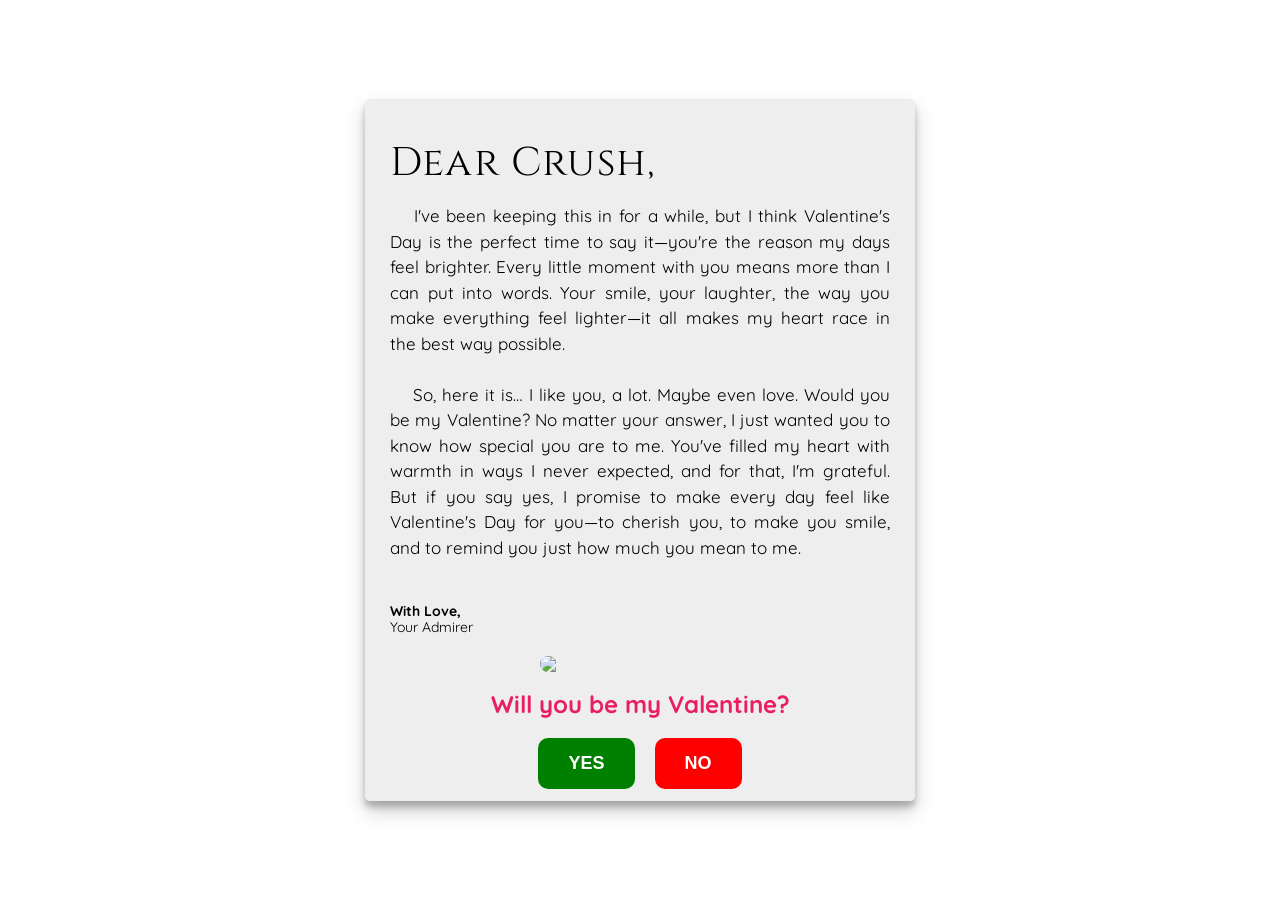
==== index.html @ 2d618d9e "My first commit Please say yes" ====
<!DOCTYPE html>
<html lang="en">
    <head>
        <meta charset="UTF-8">
        <meta name="viewport" content="width=device-width, initial-scale=1.0">
        <link rel="preconnect" href="https://fonts.googleapis.com">
        <link rel="preconnect" href="https://fonts.gstatic.com" crossorigin>
        <link href="https://fonts.googleapis.com/css2?family=Cinzel:wght@400..900&family=DM+Serif+Display:ital@0;1&family=Dancing+Script:wght@400..700&family=Playfair+Display:ital,wght@0,400..900;1,400..900&family=Quicksand:wght@300..700&display=swap" rel="stylesheet">
        <link rel="stylesheet" href="style.css">
        <title>Valentine Confession</title>
    </head>
    <body>
        <p class="instruction">Click the heart!</p>
        <div class="container">
            <label>
            <div class="heart">
                <img src="https://upload.wikimedia.org/wikipedia/commons/4/42/Love_Heart_SVG.svg"></img>
            </div>
            <input id="messageState" type="checkbox" style="display:none"/>
            </label>
            <div class="message">
                <h1 style="font-family: Cinzel, serif; font-size: 40px; letter-spacing: 1.2px;">Dear Crush,</h1>
                <p> 
                    <span>
                        &emsp; I've been keeping this in for a while, but I think Valentine's Day is the perfect time to say it—you're the reason my days feel brighter. Every little moment with you means more than I can put into words. Your smile, your laughter, the way you make everything feel lighter—it all makes my heart race in the best way possible.
                    </span>
                    <br> <br>
                    <span>
                        &emsp;  So, here it is… I like you, a lot. Maybe even love. Would you be my Valentine? No matter your answer, I just wanted you to know how special you are to me. You've filled my heart with warmth in ways I never expected, and for that, I'm grateful. But if you say yes, I promise to make every day feel like Valentine's Day for you—to cherish you, to make you smile, and to remind you just how much you mean to me.
                    </span>      
                </p>
                <br>
                <div class="sincere">
                    <p style="font-weight: bold;"> With Love,</p>
                    <p>Your Admirer</p>
                 </div>
                <img src="https://media1.tenor.com/m/KusI_nTC1d8AAAAC/hi-waving.gif" class="gif" id="gif">
                <div class="question">Will you be my Valentine?</div>
                <div class="beggingMessage" id="message"></div>
                <div class="buttons">
                    <button class="button" id="yes">YES</button>
                    <button class="button" id="no">NO</button>
                </div>
            </div>
        </div>
        
        <script src="jquery.js"></script>
        <script src="jquery2.1.js"></script>
        <script src="https://cdn.jsdelivr.net/npm/canvas-confetti@1.3.2/dist/confetti.browser.min.js"></script>
        <script defer src="script.js"></script>
    </body>
</html>
---- style.css ----
*{
	box-sizing: border-box;
}

h1,
p {
	font-family: "Quicksand";
  font-optical-sizing: auto;
}

h1 {
	font-weight: 200;
}

body {
	margin: 0px;
}

.instruction{
	position: absolute;
	font-size: 1.6rem;
	color: rgba(255, 0, 0, 0.554);
	top: 36%;
	left: 50%;
	transform: translate(-50%, -50%);
}

.container {
	position: relative;
	width: 100%;
	height: 100vh;
	overflow: hidden;
}

.heart {
	position: absolute;
	left: 50%;
	top: 50%;
	text-align: center;
	transform: translate(-50%, -50%);
	transition: transform 2s;
	z-index: 1;
	cursor: pointer;
}

.heart > img {
	width: 50px;
	height: auto;

	animation-name: beat;
	animation-duration: 2s;
	animation-timing-function: ease-in-out;
	animation-iteration-count: infinite;
	animation-play-state: running;
}

.message {
	padding: 25px;
	background-color: #eee;
	font-family: "Quicksand", serif;
  font-optical-sizing: auto;
	font-size: clamp(16px, 10vw, 17px);
	text-align: justify;
	line-height: 1.5em;
	width: 80%;
	max-width: 550px;
	height: 78%;
	position: absolute;
	left: 50%;
	top: 50%;
	transform: translate(-50%, -50%);
	z-index: 0;

	animation-name: openmsg;
	animation-duration: 2s;
	animation-timing-function: linear;
	animation-play-state: paused;
	animation-fill-mode: forwards;
	box-shadow: 0 10px 20px rgba(0, 0, 0, 0.19), 0 6px 6px rgba(0, 0, 0, 0.23);
	border-radius: 5px;
	overflow: scroll;
	scrollbar-width: none;
}
 
.message .sincere{
	text-align: left;
	font-family: "Cinzel, serif";
	font-size: 14px;
	line-height: 1.2em;
}

.message .sincere p{
	margin: 0;
}

@keyframes beat {
	0% {
		width: 50px;
	}
	25% {
		width: 58px;
	}
	30% {
		width: 50px;
	}
	50% {
		width: 45px;
	}
	60% {
		width: 50px;
	}
	75% {
		width: 58px;
	}
	100% {
		width: 50px;
	}
}

@keyframes openmsg {
	0% {
		height: 0px;
		padding: 0px 20px;
	}
	100% {
		height: 75%;
		padding: 20px 20px;
	}
}

@keyframes fadeOut {
	0% {
		opacity: 1;
	}
	100% {
		opacity: 0;
		visibility: hidden;
	}
}

@keyframes heartMove {
	0% {
		top: 50%
	}
	100% {
		top: 85%;
		transform: translate(-50%, 0);
	}
}

.openNor {
	animation-direction: normal;
	animation-play-state: running;
	animation-duration: 1s;
}

.closeNor {
	animation-direction: reverse;
	animation-play-state: running;
}

.no-anim {
	animation: none;
}

.closed {
	height: 0px;
	padding: 0px 20px;
}

.bottom {
	bottom: 5px;
}

.openHer {
	animation-name: heartMove;
	animation-duration: 1s;
	animation-timing-function: linear;
	animation-play-state: running;
	animation-fill-mode: forwards;
}

.closeHer {
	animation-name: heartMove;
	animation-duration: 2s;
	animation-timing-function: linear;
	animation-play-state: running;
	animation-direction: reverse;
	animation-fill-mode: forwards;
}

.beating > img {
	animation-name: beat;
	animation-duration: 2s;
	animation-timing-function: ease-in-out;
	animation-iteration-count: infinite;
	animation-play-state: running;
}

.openedHer {
	top: 85%;
	transform: translate(-50%, 0);
}

.heart.fade-out {
	animation: fadeOut 0.5s forwards;
}

.question {
	font-size: 2rem;
	text-align: center;
	margin: 20px 0;
	color: #e91e63;
	font-weight: bold;
}

.buttons {
	display: flex;
	justify-content: center;
	gap: 20px;
	margin-top: 20px;
}

.button {
	padding: 10px 30px;
	font-size: 1.2rem;
	border: none;
	border-radius: 25px;
	cursor: pointer;
	transition: transform 0.3s ease;
}

#yes {
	background-color: #4CAF50;
	color: white;
}

#no {
	background-color: #f44336;
	color: white;
}

.button:hover {
	transform: scale(1.1);
}

.gif {
	max-width: 200px;
	margin: 20px auto;
	display: block;
}

#heart-container {
	position: fixed;
	top: 0;
	left: 0;
	width: 100%;
	height: 100%;
	pointer-events: none;
	z-index: 1000;
}

.heartFire {
	position: absolute;
	top: -20px;
	font-size: 24px;
	animation: fall 5s linear forwards;
}

@keyframes fall {
	0% {
		transform: translateY(0) rotate(0deg);
	}
	100% {
		transform: translateY(100vh) rotate(360deg);
	}
}

.gif {
	width: 200px;
	height: auto;
	border-radius: 10px;
  }
  
  .question {
	font-size: 24px;
	font-weight: bold;
	margin: 20px 0;
  }
  
  .buttons {
	display: flex;
	justify-content: center;
	gap: 20px;
  }
  
  .button {
	padding: 15px 30px;
	border: none;
	font-size: 18px;
	font-weight: bold;
	cursor: pointer;
	transition: all 0.3s ease;
  }
  
  #yes {
	background-color: green;
	color: white;
	border-radius: 10px;
  }
  
  #no {
	background-color: red;
	color: white;
	border-radius: 10px;
  }
  
  .begginmessage {
	font-size: 18px;
	font-weight: bold;
	color: red;
	margin-bottom: 15px;
  }
  
  #heart-container {
	position: fixed;
	top: 0;
	left: 0;
	width: 100%;
	height: 100%;
	pointer-events: none;
  }
  
  .heartFire {
	position: absolute;
	font-size: 24px;
	animation: fall 5s linear infinite;
  }
  
  @keyframes fall {
	0% { transform: translateY(0); opacity: 1; }
	100% { transform: translateY(100vh); opacity: 0; }
  }
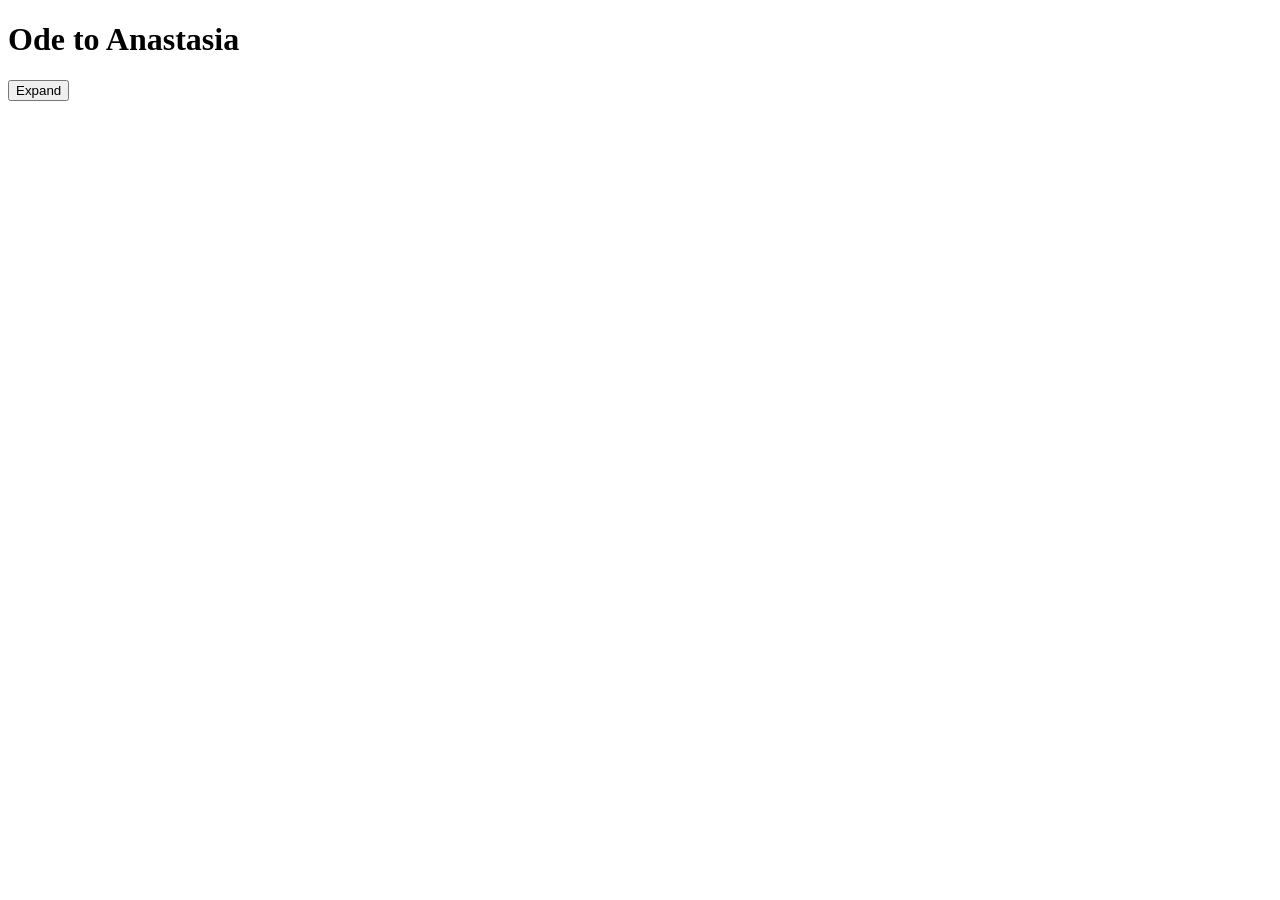
==== commit 79c9db1b: "Update index.html" ====
--- a/index.html
+++ b/index.html
@@ -1,52 +1,35 @@
+<!-- index.html -->
 <!DOCTYPE html>
 <html lang="en">
-    <head>
-        <meta charset="UTF-8">
-        <meta name="viewport" content="width=device-width, initial-scale=1.0">
-        <link rel="preconnect" href="https://fonts.googleapis.com">
-        <link rel="preconnect" href="https://fonts.gstatic.com" crossorigin>
-        <link href="https://fonts.googleapis.com/css2?family=Cinzel:wght@400..900&family=DM+Serif+Display:ital@0;1&family=Dancing+Script:wght@400..700&family=Playfair+Display:ital,wght@0,400..900;1,400..900&family=Quicksand:wght@300..700&display=swap" rel="stylesheet">
-        <link rel="stylesheet" href="style.css">
-        <title>Valentine Confession</title>
-    </head>
-    <body>
-        <p class="instruction">Click the heart!</p>
-        <div class="container">
-            <label>
-            <div class="heart">
-                <img src="https://upload.wikimedia.org/wikipedia/commons/4/42/Love_Heart_SVG.svg"></img>
-            </div>
-            <input id="messageState" type="checkbox" style="display:none"/>
-            </label>
-            <div class="message">
-                <h1 style="font-family: Cinzel, serif; font-size: 40px; letter-spacing: 1.2px;">Dear Crush,</h1>
-                <p> 
-                    <span>
-                        &emsp; I've been keeping this in for a while, but I think Valentine's Day is the perfect time to say it—you're the reason my days feel brighter. Every little moment with you means more than I can put into words. Your smile, your laughter, the way you make everything feel lighter—it all makes my heart race in the best way possible.
-                    </span>
-                    <br> <br>
-                    <span>
-                        &emsp;  So, here it is… I like you, a lot. Maybe even love. Would you be my Valentine? No matter your answer, I just wanted you to know how special you are to me. You've filled my heart with warmth in ways I never expected, and for that, I'm grateful. But if you say yes, I promise to make every day feel like Valentine's Day for you—to cherish you, to make you smile, and to remind you just how much you mean to me.
-                    </span>      
-                </p>
-                <br>
-                <div class="sincere">
-                    <p style="font-weight: bold;"> With Love,</p>
-                    <p>Your Admirer</p>
-                 </div>
-                <img src="https://media1.tenor.com/m/KusI_nTC1d8AAAAC/hi-waving.gif" class="gif" id="gif">
-                <div class="question">Will you be my Valentine?</div>
-                <div class="beggingMessage" id="message"></div>
-                <div class="buttons">
-                    <button class="button" id="yes">YES</button>
-                    <button class="button" id="no">NO</button>
-                </div>
-            </div>
-        </div>
-        
-        <script src="jquery.js"></script>
-        <script src="jquery2.1.js"></script>
-        <script src="https://cdn.jsdelivr.net/npm/canvas-confetti@1.3.2/dist/confetti.browser.min.js"></script>
-        <script defer src="script.js"></script>
-    </body>
+<head>
+  <meta charset="UTF-8" />
+  <meta name="viewport" content="width=device-width, initial-scale=1.0" />
+  <title>Ode to Anastasia</title>
+  <link rel="stylesheet" href="styles.css">
+</head>
+<body>
+  <!-- Contenedor de flores colgantes debajo del título como un balcón -->
+  <div class="container">
+
+      <!-- Título que también es clickeable -->
+  <h1 onclick="goToNote()">
+    Ode to Anastasia
+  </h1>
+
+    <div class="cherry-blossom blossom-1"></div>
+    <div class="cherry-blossom blossom-2"></div>
+    <div class="cherry-blossom blossom-3"></div>
+    <div class="cherry-blossom blossom-4"></div>
+    <div class="cherry-blossom blossom-5"></div>
+    <div class="cherry-blossom blossom-6"></div>
+    <div class="cherry-blossom blossom-7"></div>
+    <div class="cherry-blossom blossom-8"></div>
+    <div class="cherry-blossom blossom-9"></div>
+    <div class="cherry-blossom blossom-10"></div>
+
+    <button class="expand-button" onclick="expandTimeline()">Expand</button>
+  </div>
+
+  <script src="script.js"></script>
+</body>
 </html>
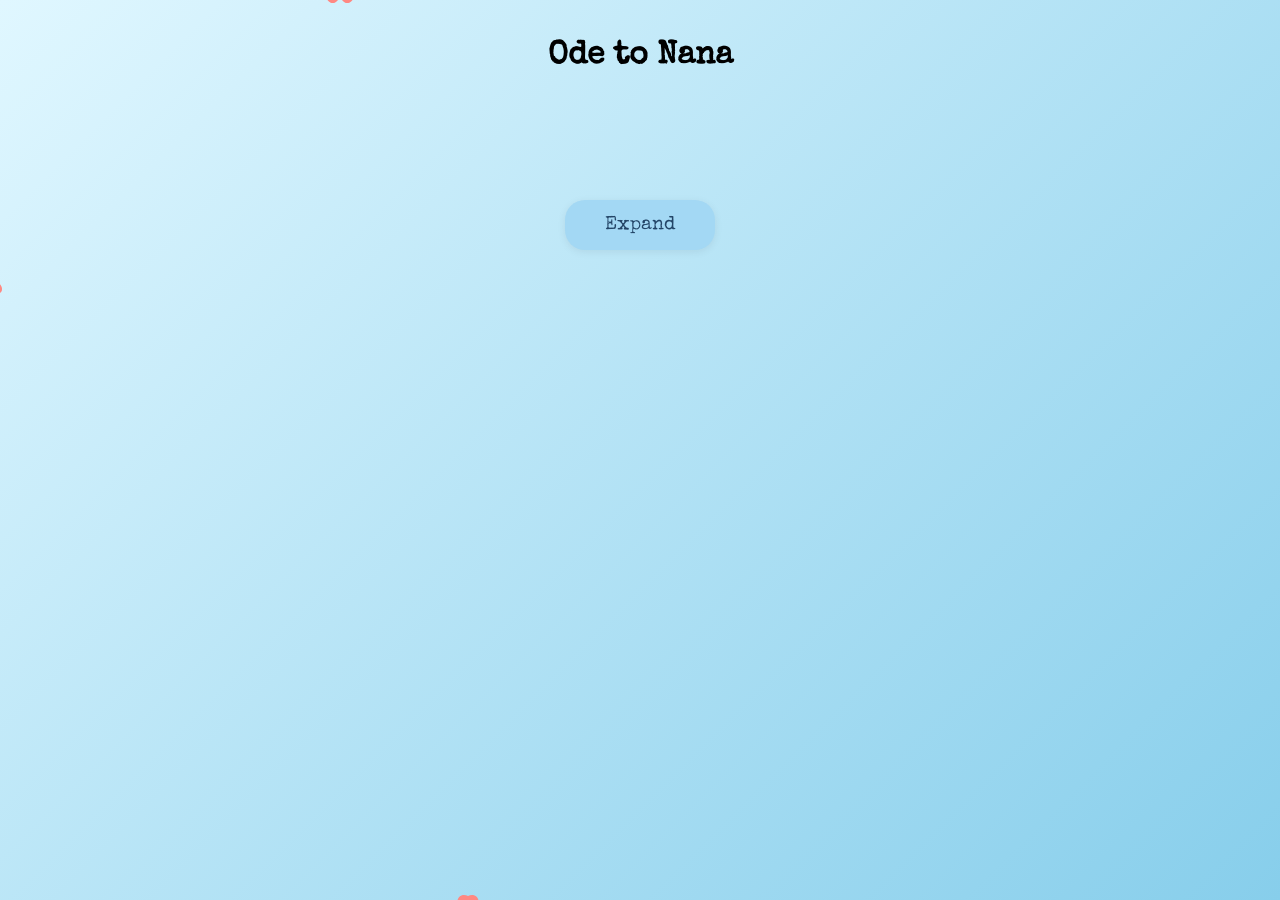
==== commit 3f79e9dc: "Update index.html" ====
--- a/index.html
+++ b/index.html
@@ -4,7 +4,7 @@
 <head>
   <meta charset="UTF-8" />
   <meta name="viewport" content="width=device-width, initial-scale=1.0" />
-  <title>Ode to Anastasia</title>
+  <title>Ode to Nana</title>
   <link rel="stylesheet" href="styles.css">
 </head>
 <body>
@@ -13,7 +13,7 @@
 
       <!-- Título que también es clickeable -->
   <h1 onclick="goToNote()">
-    Ode to Anastasia
+    Ode to Nana
   </h1>
 
     <div class="cherry-blossom blossom-1"></div>
--- a/styles.css
+++ b/styles.css
@@ -0,0 +1,219 @@
+@import url('https://fonts.googleapis.com/css2?family=Special+Elite&display=swap');
+
+body {
+  margin: 0;
+  padding: 0;
+  font-family: 'Special Elite', cursive;
+  display: flex;
+  flex-direction: column;
+  align-items: center;
+  justify-content: flex-start;
+  height: 100vh;
+  background-color: #fff;
+  overflow: hidden;
+}
+
+h1 {
+  font-size: 2em;
+  margin-top: 40px;
+  cursor: pointer;
+  position: relative;
+  text-align: center;
+  width: 100vw;
+  z-index: 10;
+}
+
+.main-center {
+  display: flex;
+  flex-direction: column;
+  align-items: center;
+  justify-content: center;
+  height: 100vh;
+  width: 100vw;
+  position: absolute;
+  top: 0;
+  left: 0;
+  z-index: 2;
+}
+
+/* Estilo del botón */
+.expand-button {
+  position: absolute;
+  left: 50%;
+  transform: translateX(-50%);
+  top: 200px; /* Ajusta esta distancia desde la parte inferior según necesites */
+
+  padding: 15px 40px;
+  background-color: #a3d8f4;
+  color: #234567;
+  border: none;
+  border-radius: 20px;
+  font-size: 1.2em;
+  font-family: 'Special Elite', cursive;
+  cursor: pointer;
+  text-align: center;
+  justify-content: center;
+  align-items: center;
+  transition: background-color 0.3s ease, transform 0.2s ease;
+  box-shadow: 0 2px 8px rgba(0,0,0,0.07);
+  z-index: 10;
+}
+
+.expand-button:hover {
+  background-color: #6fb3e6;
+  transform: translateX(-50%) scale(1.08); /* Aumenta un 5% de tamaño */
+}
+
+
+.container {
+  position: relative;
+  width: 100%;
+  height: 100vh;
+  background: linear-gradient(135deg, #e0f7ff 0%, #87ceeb 100%);
+  overflow: hidden;
+}
+
+/*  static blossom */
+.cherry-blossom {
+  position: absolute;
+  width: 40px;
+  height: 40px;
+  background-image: url("data:image/svg+xml,%3Csvg xmlns='http://www.w3.org/2000/svg' viewBox='0 0 455.069 455.069'%3E%3Cg%3E%3Cpath style='fill:%23FF8882;' d='M175.224,215.095c2.56-7.88-1.75-16.35-9.63-18.91c-7.88-2.56-16.34,1.76-18.9,9.63c-2.56,7.88,1.75,16.35,9.63,18.91C164.204,227.285,172.664,222.965,175.224,215.095z M195.204,276.585c-6.7-4.87-16.08-3.39-20.95,3.32c-4.87,6.7-3.38,16.08,3.32,20.95c6.7,4.87,16.08,3.38,20.95-3.32C203.394,290.835,201.904,281.455,195.204,276.585z M227.534,177.085c8.28,0,15-6.71,15-15c0-8.28-6.72-15-15-15s-15,6.72-15,15C212.534,170.375,219.254,177.085,227.534,177.085z M259.864,276.585c-6.7,4.87-8.19,14.25-3.32,20.95c4.87,6.7,14.25,8.19,20.95,3.32c6.7-4.87,8.19-14.25,3.32-20.95C275.944,273.195,266.564,271.715,259.864,276.585z M241.804,227.455c-1.95-6.02-7.61-10.37-14.27-10.37s-12.32,4.35-14.27,10.37c-0.47,1.46-0.73,3.01-0.73,4.63c0,8.29,6.72,15,15,15s15-6.71,15-15C242.534,230.465,242.274,228.915,241.804,227.455z M279.844,215.095c2.56,7.87,11.02,12.19,18.9,9.63s12.19-11.03,9.63-18.91c-2.56-7.87-11.02-12.19-18.9-9.63C281.594,198.745,277.284,207.215,279.844,215.095z M454.764,212.905c4.2,39.91-35.69,61.43-81.81,66.43c34.37,31.15,53.99,72.01,27.14,101.83c-12.61,14-29.29,22.13-46.64,24.24c-7.36,15.84-20.25,29.2-37.46,36.86c-36.66,16.33-69.45-14.96-88.46-57.28c-19.01,42.32-51.8,73.61-88.46,57.28c-17.21-7.66-30.1-21.02-37.46-36.86c-17.35-2.11-34.03-10.24-46.64-24.24c-26.85-29.82-7.23-70.68,27.14-101.83c-46.12-5-86.01-26.52-81.81-66.43c1.97-18.74,10.69-35.12,23.48-47.02c-3.35-17.15-0.78-35.53,8.64-51.85c20.07-34.75,64.99-28.71,105.24-5.65c-9.49-45.4-1.36-89.99,37.89-98.34c18.43-3.91,36.71-0.68,51.98,7.81c15.27-8.49,33.55-11.72,51.98-7.81c39.25,8.35,47.38,52.94,37.89,98.34c40.25-23.06,85.17-29.1,105.24,5.65c9.42,16.32,11.99,34.7,8.64,51.85C444.074,177.785,452.794,194.165,454.764,212.905z'/%3E%3Ccircle style='fill:%23FF382E;' cx='297.163' cy='393.131' r='7.5'/%3E%3Ccircle style='fill:%23FF382E;' cx='267.163' cy='363.131' r='7.5'/%3E%3Ccircle style='fill:%23FF382E;' cx='402.215' cy='215.629' r='7.5'/%3E%3Cpath style='fill:%23FFFFFF;' d='M289.292,219.905l-4.635-14.266l-49.623,16.124v-52.177h-15v52.177l-49.624-16.124l-4.635,14.266l49.624,16.124l-30.669,42.212l12.135,8.816l30.669-42.211l30.669,42.211l12.135-8.816l-30.669-42.212L289.292,219.905z'/%3E%3Ccircle style='fill:%23FFC743;' cx='227.534' cy='232.086' r='15'/%3E%3Ccircle style='fill:%23FF382E;' cx='227.534' cy='162.086' r='15'/%3E%3Ccircle style='fill:%23FF382E;' cx='160.96' cy='210.455' r='15'/%3E%3Ccircle style='fill:%23FF382E;' cx='186.389' cy='288.717' r='15'/%3E%3Ccircle style='fill:%23FF382E;' cx='268.679' cy='288.717' r='15'/%3E%3Ccircle style='fill:%23FF382E;' cx='294.108' cy='210.455' r='15'/%3E%3C/g%3E%3C/svg%3E");
+  background-size: contain;
+  background-repeat: no-repeat;
+}
+
+/* Animation keyframes */
+@keyframes floatUp {
+  0% {
+    transform: translate(0, 0) rotate(0deg);
+  }
+  25% {
+    transform: translate(100px, -25vh) rotate(90deg);
+  }
+  50% {
+    transform: translate(-50px, -50vh) rotate(180deg);
+  }
+  75% {
+    transform: translate(-150px, -75vh) rotate(270deg);
+  }
+  100% {
+    transform: translate(0, -100vh) rotate(360deg);
+  }
+}
+
+@keyframes floatDown {
+  0% {
+    transform: translate(0, -100vh) rotate(0deg);
+  }
+  25% {
+    transform: translate(-120px, -75vh) rotate(90deg);
+  }
+  50% {
+    transform: translate(60px, -50vh) rotate(180deg);
+  }
+  75% {
+    transform: translate(100px, -25vh) rotate(270deg);
+  }
+  100% {
+    transform: translate(0, 0) rotate(360deg);
+  }
+}
+
+@keyframes floatRight {
+  0% {
+    transform: translate(-100vw, 0) rotate(0deg);
+  }
+  25% {
+    transform: translate(-75vw, -150px) rotate(90deg);
+  }
+  50% {
+    transform: translate(-50vw, 50px) rotate(180deg);
+  }
+  75% {
+    transform: translate(-25vw, -100px) rotate(270deg);
+  }
+  100% {
+    transform: translate(0, 0) rotate(360deg);
+  }
+}
+
+@keyframes floatLeft {
+  0% {
+    transform: translate(100vw, 0) rotate(0deg);
+  }
+  25% {
+    transform: translate(75vw, 150px) rotate(90deg);
+  }
+  50% {
+    transform: translate(50vw, -50px) rotate(180deg);
+  }
+  75% {
+    transform: translate(25vw, 100px) rotate(270deg);
+  }
+  100% {
+    transform: translate(0, 0) rotate(360deg);
+  }
+}
+
+/* Blossom variations */
+.blossom-1 {
+  bottom: -40px;
+  left: 10%;
+  transform: scale(0.6);
+  animation: floatUp 22s infinite cubic-bezier(0.4, 0, 0.6, 1);
+}
+.blossom-2 {
+  top: -40px;
+  left: 25%;
+  transform: scale(1.2);
+  animation: floatDown 25s infinite cubic-bezier(0.2, 0, 0.8, 1);
+}
+.blossom-3 {
+  bottom: -40px;
+  left: 45%;
+  transform: scale(0.8);
+  animation: floatUp 20s infinite cubic-bezier(0.6, 0, 0.4, 1);
+}
+.blossom-4 {
+  top: 30%;
+  left: -40px;
+  transform: scale(1.1);
+  animation: floatRight 28s infinite cubic-bezier(0.3, 0, 0.7, 1);
+}
+.blossom-5 {
+  top: -40px;
+  left: 80%;
+  transform: scale(0.7);
+  animation: floatDown 24s infinite cubic-bezier(0.5, 0, 0.5, 1);
+}
+.blossom-6 {
+  top: 60%;
+  right: -40px;
+  transform: scale(0.9);
+  animation: floatLeft 26s infinite cubic-bezier(0.4, 0, 0.6, 1);
+}
+.blossom-7 {
+  bottom: -40px;
+  left: 35%;
+  transform: scale(1.3);
+  animation: floatUp 23s infinite cubic-bezier(0.2, 0, 0.8, 1);
+}
+.blossom-8 {
+  top: 40%;
+  left: -40px;
+  transform: scale(0.5);
+  animation: floatRight 27s infinite cubic-bezier(0.6, 0, 0.4, 1);
+}
+.blossom-9 {
+  top: -40px;
+  left: 70%;
+  transform: scale(1);
+  animation: floatDown 21s infinite cubic-bezier(0.3, 0, 0.7, 1);
+}
+.blossom-10 {
+  top: 20%;
+  right: -40px;
+  transform: scale(0.8);
+  animation: floatLeft 29s infinite cubic-bezier(0.5, 0, 0.5, 1);
+}
